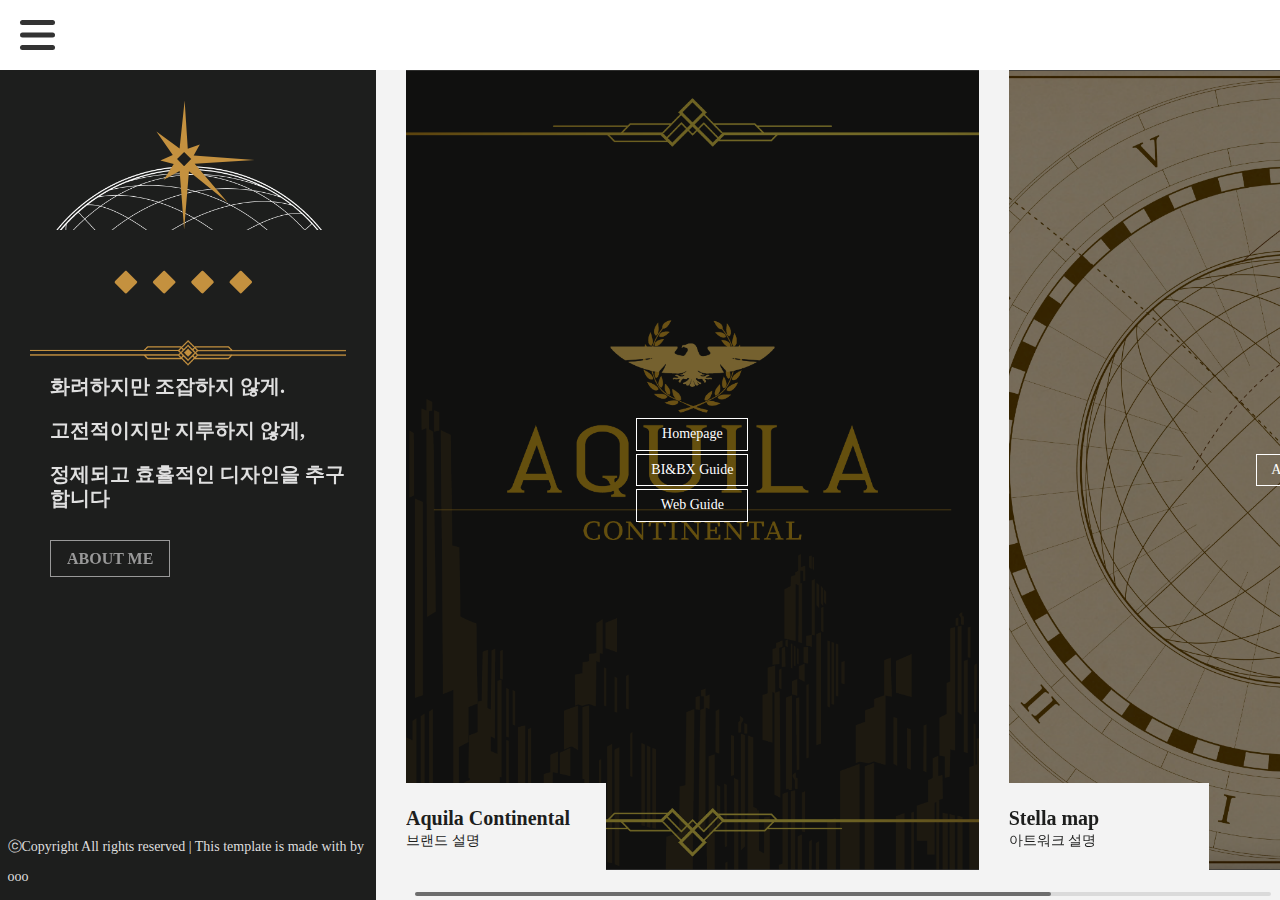
==== index.html @ 27b45d77 "Add files via upload" ====
<!DOCTYPE html>
<html lang="ko">

<head>
    <meta charset="UTF-8">
    <meta name="viewport" content="width=device-width, initial-scale=1.0">
    <title>포트폴리오</title>
    <!-- font -->
    <link href="https://webfontworld.github.io/pretendard/Pretendard.css" rel="stylesheet">
    <link href="https://webfontworld.github.io/recia/ReciaSerifDisplay.css" rel="stylesheet">
    <link href="https://fonts.cdnfonts.com/css/times-new-roman" rel="stylesheet">
    <link href="https://unpkg.com/aos@2.3.1/dist/aos.css" rel="stylesheet">
                

    <!-- css -->
    <link rel="stylesheet" href="https://cdn.jsdelivr.net/npm/swiper@10/swiper-bundle.min.css" />
    <link href="./css/custom.css" rel="stylesheet" type="text/css">
</head>

<body>
    <!-- header -->
    <header>
        <div class="nav">
            <input type="checkbox" id="menuicon">
            <label for="menuicon">
                <span></span>
                <span></span>
                <span></span>
            </label>
            <div class="sidebar">
                <ul>
                    <li><a href="./index.html">home</a></li>
                    <li><a href="./about.html">about me</a></li>
                </ul>
            </div>
        </div>
    </header>
    <!-- ./header -->

    <!-- section -->
    <section>

        <!-- text -->
        <div class="text">
            <h1><img src="./images/I1.png" alt="logo" data-aos="fade-right" data-aos-delay="200"></h1>
            <h6><img src="./images/I2.png" alt="logo-battem" data-aos="fade-right" data-aos-delay="200"></h6>
            <img src="./images/I3.png" alt="border" class="img1" data-aos="fade-right" data-aos-delay="200">
            <img src="./images/I4.png" alt="border2" class="img2" data-aos="fade-right" data-aos-delay="200">
            <p class="textp" data-aos="fade-right" data-aos-delay="400">
                화려하지만 조잡하지 않게.
            </p>
            <p class="textp" data-aos="fade-right" data-aos-delay="500">
                고전적이지만 지루하지 않게,
            </p>
            <p class="textp" data-aos="fade-right" data-aos-delay="700">
                정제되고 효휼적인 디자인을 추구합니다
            </p>
            <a href="./about.html" data-aos="fade-right" data-aos-delay="900">about me</a>
            <!-- copy -->
            <p class="copy">ⓒCopyright All rights reserved | This template is made with by ooo</p>
            <!-- ./copy -->
        </div>
        <!-- ./text -->

        <!-- portfolio -->
        <div class="swiper mySwiper">
            <div class="swiper-wrapper">
                <div class="swiper-slide bg1">
                    <ul>
                        <li><a href="https://xcvb24.github.io/AQULA/">Homepage</a></li>
                        <li><a href="./guide/bi.html">BI&BX Guide</a></li>
                        <li><a href="./guide/web.html">Web Guide</a></li>
                    </ul>
                    <div class="brand">
                        <h2>Aquila Continental</h2>
                        <p>브랜드 설명</p>
                    </div>
                </div>
                <div class="swiper-slide bg2">
                    <ul>
                        <li><a href="#none">Artwork</a></li>
                    </ul>
                    <div class="brand">
                        <h2>Stella map</h2>
                        <p>아트워크 설명</p>
                    </div>
                </div>
                <!-- <div class="swiper-slide bg3">
                    <ul>
                        <li><a href="#none">Artwork</a></li>
                    </ul>
                    <div class="brand">
                        <h2>아트워크</h2>
                        <p>아트워크 설명</p>
                    </div>
                </div> -->
            </div>
            <div class="swiper-scrollbar"></div>
        </div>
        <!-- ./portfolio -->

    </section>
    <!-- ./section -->



    <!-- artwork popup1 -->
    <div class="popup pop1">
        <div class="popup_in">
            <img src="./images/ConstellationMaps.png" alt="2">
        </div>
        <a href="#non3">x</a>
    </div>
    <!-- ./artwork popup1 -->

    <!-- artwork popup2 -->
    <div class="popup pop2">
        <div class="popup_in">
            <img src="./images/3.jpg" alt="3">
        </div>
        <a href="#non3">x</a>
    </div>
    <!-- ./artwork popup2 -->


    <!-- js -->
    <script src="https://code.jquery.com/jquery-3.7.1.min.js"></script>
    <script src="https://cdn.jsdelivr.net/npm/swiper@10/swiper-bundle.min.js"></script>
    <script src="https://unpkg.com/aos@2.3.1/dist/aos.js"></script><!-- aos 라이브러리 -->
    <script src='./script/custom.js'></script>
</body>

</html>
---- css/custom.css ----
* {
	margin: 0;
	padding: 0;
}

ul {
	list-style: none;
}

a {
	text-decoration: none;
	color: #333;
}

body {
	font-family: 'Pretendard', 'ReciaSerifDisplay';
	/* font-family: 'Times New Roman', Times, serif; */
	font-size: 14px;
	line-height: 1.2;
	/* color: #dfdfdf;
	background: ; */
	background: #f3f3f3;
	color: #1d1e1d;
}

/* header */
header {
	width: 100%;
	position: fixed;
	left: 0px;
	top: 0px;
	z-index: 100;
	background: #fff;
	padding: 20px;
	box-sizing: border-box;
}

input[id="menuicon"] {
	display: none;
}

/*메뉴 아이콘 버튼 크기, 위치*/
input[id="menuicon"]+label {
	display: block;
	width: 35px;
	height: 30px;
	position: relative;
	z-index: 100;
	transition: all 0.5s;
	cursor: pointer;
}

/*메뉴 버튼 클릭했을 때 X버튼 색상*/
input[id="menuicon"]:checked+label span {
	background: #fff;
}

/*메뉴 세줄 버튼*/
input[id="menuicon"]+label span {
	display: block;
	position: absolute;
	width: 100%;
	height: 5px;
	border-radius: 30px;
	background: #333;
	transition: all 0.5s;
}

input[id="menuicon"]+label span:nth-child(1) {
	top: 0;
}

input[id="menuicon"]+label span:nth-child(2) {
	top: 50%;
	transform: translateY(-50%);
}

input[id="menuicon"]+label span:nth-child(3) {
	bottom: 0;
}

/*메뉴 버튼 클릭했을 때 세줄버튼에서 X버튼으로 바뀌는 모습*/
input[id="menuicon"]:checked+label span:nth-child(1) {
	top: 50%;
	transform: translateY(-50%) rotate(45deg);
}

input[id="menuicon"]:checked+label span:nth-child(2) {
	opacity: 0;
}

input[id="menuicon"]:checked+label span:nth-child(3) {
	bottom: 50%;
	transform: translateY(50%) rotate(-45deg);
}

/*메뉴 창*/
.sidebar {
	width: 50%;
	height: 100%;
	background: #222;
	position: fixed;
	top: 0;
	left: -100%;
	z-index: 99;
	transition: all 0.5s;
}

input[id="menuicon"]:checked+label+div {
	left: 0;
}

.sidebar ul {
	padding: 5em;
}

.sidebar ul li a {
	display: inline-block;
	color: #fff;
	font-size: 1.5rem;
	margin-bottom: 1em;
	text-transform: uppercase;
	position: relative;
}

.sidebar ul li a::before {
	content: '';
	display: block;
	width: 100%;
	height: 2px;
	background-color: #fff;
	position: absolute;
	left: 0;
	bottom: 0;
	transform-origin: left;
	transform: scaleX(0);
	transition: all 0.7s;
}

.sidebar ul li a:hover::before {
	transform: scaleX(1);
}

/* section */
section {
	width: 100%;
	height: calc(100vh - 70px);
	margin-top: 70px;
	display: -moz-box;
	display: -ms-flexbox;
	display: -webkit-box;
	display: flex;
	overflow-x: hidden;
	position: relative;
}

/* text */
.text {
	background: #1d1e1d;
	color: #dfdfdf;
	width: calc(30% - 60px);
    height: calc(100% - 30px);
	overflow: hidden;
	padding: 30px 30px 0px;
	position: relative;
}

.text>img {
	width: 100%;
	margin: 10px 0 3px;
}

.textp {
	margin: 0 0 20px 20px;
	font-size: 20px;
	font-weight: 600;
}

.img2 {
	display: none;
}

.text h1 {
	font-size: 5rem;
	padding-bottom: 0.1em;
	text-transform: uppercase;
	text-align: center;
}

.text h6 {
	font-size: 1rem;
	padding: 0 10px 20px 0;
	color: #999;
	letter-spacing: 5px;
	text-align: center;
}

.text1 {
	display: -moz-box;
	display: -ms-flexbox;
	display: -webkit-box;
	display: flex;
	margin: 10px 0 0 25px;
}

.text1>h3 {
	font-size: 3rem;
	padding: 10px 10px 0 0;
	margin-right: 10px;
	border-right: #999 2px solid;
	font-family: 'ReciaSerifDisplay';
}

.text2 h3 {
	font-size: 25px;
	font-family: 'ReciaSerifDisplay';
}

.text>div>p {
	font-family: 'Times New Roman', sans-serif;
	font-size: 18px;
	padding-left: 20px;
	margin: 10px 0px;
	font-weight: 900;
}

.icon1 {
	display: -moz-box;
	display: -ms-flexbox;
	display: -webkit-box;
	display: flex;
	padding: 20px 0px 20px 250px;
	background: url(../images/Calendar.png) no-repeat 5% 50%;
}


.icon2 {
	display: -moz-box;
	display: -ms-flexbox;
	display: -webkit-box;
	display: flex;
	padding: 20px 0px 20px 250px;
	background: url(../images/pin.png) no-repeat 5% 50%;
}

.icon3 {
	display: -moz-box;
	display: -ms-flexbox;
	display: -webkit-box;
	display: flex;
	padding: 20px 0px 20px 250px;
	background: url(../images/Phone.png) no-repeat 5% 50%;
}

.icon4 {
	display: -moz-box;
	display: -ms-flexbox;
	display: -webkit-box;
	display: flex;
	padding: 20px 0px 15px 250px;
	background: url(../images/mail.png) no-repeat 5% 50%;
}

.text a {
	display: inline-block;
	margin: 10px 0 0 20px;
	padding: 0.5em 1em;
	font-size: 1rem;
	border: 1px solid #999;
	color: #999;
	text-transform: uppercase;
	font-weight: bold;
	transition: all 1s;
}

.text a:hover {
	background-color: #999;
	color: #fff;
	border-radius: 50px;
}

/* portfolio */
.mySwiper {
	width: 70%;
	display: -moz-box;
	display: -ms-flexbox;
	display: -webkit-box;
	display: flex;
	justify-content: space-between;
	padding-bottom: 30px;
	margin: 0 0 0 30px;
}

.swiper-slide {
	display: -moz-box;
	display: -ms-flexbox;
	display: -webkit-box;
	display: flex;
	justify-content: center;
	align-items: center;
	background-color: #000;
	position: relative;
}

.swiper-slide::before {
	content: '';
	display: block;
	width: 100%;
	height: 100%;
	opacity: 0.5;
	position: absolute;
	top: 0;
	left: 0;
}

.bg1::before {
	background: url(../images/banner.png) no-repeat center top;
	background-size: cover;
}

.bg2::before {
	background: url(../images/ConstellationMaps.png) no-repeat center top;
	background-size: cover;
}

.bg3::before {
	background: url(../images/3.jpg) no-repeat center top;
	background-size: cover;
}

.swiper-slide ul li a {
	display: block;
	color: #fff;
	text-align: center;
	border: 1px solid #fff;
	padding: 0.5em 1em;
	transition: all 1s;
	position: relative;
}

.swiper-slide ul li:not(:last-child) a {
	margin-bottom: 3px;
}

.swiper-slide ul li a:hover {
	background-color: #fff;
	color: #333;
	border-radius: 50px;
}

.brand {
	background-color: #f3f3f3;
	width: 200px;
	padding: 20px 0;
	position: absolute;
	left: 0;
	bottom: 0;
}

.brand h2 {
	font-family: 'Times New Roman', sans-serif;
	font-size: 20px;
	line-height: 30px;
}

.swiper-horizontal>.swiper-scrollbar,
.swiper-scrollbar.swiper-scrollbar-horizontal {
	opacity: 1 !important;
}

/* copy */
.copy {
	width: 100%;
	line-height: 30px;
	box-sizing: border-box;
	position: absolute;
	bottom: 1%;
	left: 2%;
}

/* popup */
.popup {
	position: fixed;
	left: 0;
	top: 0;
	width: 100%;
	height: 100%;
	background-color: rgba(0, 0, 0, 0.5);
	z-index: 1000;
	display: none;
}

.popup_in {
	width: 80%;
	position: absolute;
	top: 50%;
	left: 50%;
	transform: translate(-50%, -50%);
}

.popup_in img {
	display: block;
	width: 100%;
	max-width: 500px;
	margin: auto;
}

.popup a {
	position: absolute;
	top: 50px;
	right: 50px;
	color: #fff;
	font-size: 2rem;
}


/* about me */
.about_section{
	height: auto;
}
.about_section .text{
	height: auto;
}
.about {
	flex: 0 0 70%;
	padding: 30px;
	box-sizing: border-box;
}

.about h1 {
	font-size: 2rem;
	padding-bottom: 0.2em;
	font-family: 'Times New Roman', sans-serif;
}

.about h1:not(:first-child) {
	padding-top: 2em;
}

.about p {
	margin-bottom: 20px;
	font-size: 16px;
}

/* resume */
.resume li {
	margin-bottom: 0.5em;
}

.resume li h2 {
	border: 2px solid #1d1e1d;
	font-size: 1.2rem;
	padding: 1em;
	transition: all 0.5s;
}

.resume li h2 span {
	float: right;
	transform: rotate(90deg);
	transition: all 0.5s;
}

.resume .on h2 {
	border-color: #333;
	background-color: #333;
	color: #fff;
}

.resume .on h2 span {
	transform: rotate(-90deg);
}

.resume li div {
	padding: 0.5em 1em 1em 1em;
	display: none;
}

.resume li div h3 {
	font-size: 1.1rem;
	padding: 15px 0 15PX 23PX;
	background: url(../images/icon2.png) no-repeat 0 50%;
}

.resume li div h3 span {
	font-size: 15px;
	padding: 0 0 0 5px;
	font-weight: 500;
}

/* skill */
.skill {
	display: -moz-box;
	display: -ms-flexbox;
	display: -webkit-box;
	display: flex;
	flex-wrap: wrap;
	justify-content: space-between;
}

.skill li {
	flex: 1 1 33%;
	display: -moz-box;
	display: -ms-flexbox;
	display: -webkit-box;
	display: flex;
	align-items: center;
	margin-bottom: 2em;
}

.skill .chart {
	width: 100px;
	height: 100px;
	position: relative;
	text-align: center;
	margin-right: 1em;
}

.skill h4 {
	font-family: 'ReciaSerifDisplay';
	font-size: 2.5rem;
	margin-right: 0.2em;
}

.skill h4 span {
	font-size: 1.5rem;
	vertical-align: top;
}

.skill h5 {
	font-size: 1rem;
}

/* 1300px ~ */
@media (max-width:1300px) {
	.about_section {
		height: auto;
	}

	.skill li {
		flex: 1 1 50%;
	}
}

/* 999px ~ */
@media (max-width:999px) {
	section {
		display: block;
		height: auto;
	}

	.img1 {
		display: none;
	}

	.img2 {
		display: block;
	}

	.text {
		position: static;
		width: calc(100% - 60px);
	}

	.mySwiper {
		width: 100%;
		height: 700px;
		padding: 30px;
		box-sizing: border-box;
	}
}


/* 610px ~ */
@media (max-width:610px) {
	.skill li {
		flex-direction: column;
		position: relative;
	}

	.skill h4 {
		position: absolute;
		top: 50%;
		left: 50%;
		transform: translate(-58%, -70%);
		margin-right: 0;
	}

	.skill h5 {
		padding-top: 1em;
	}
}
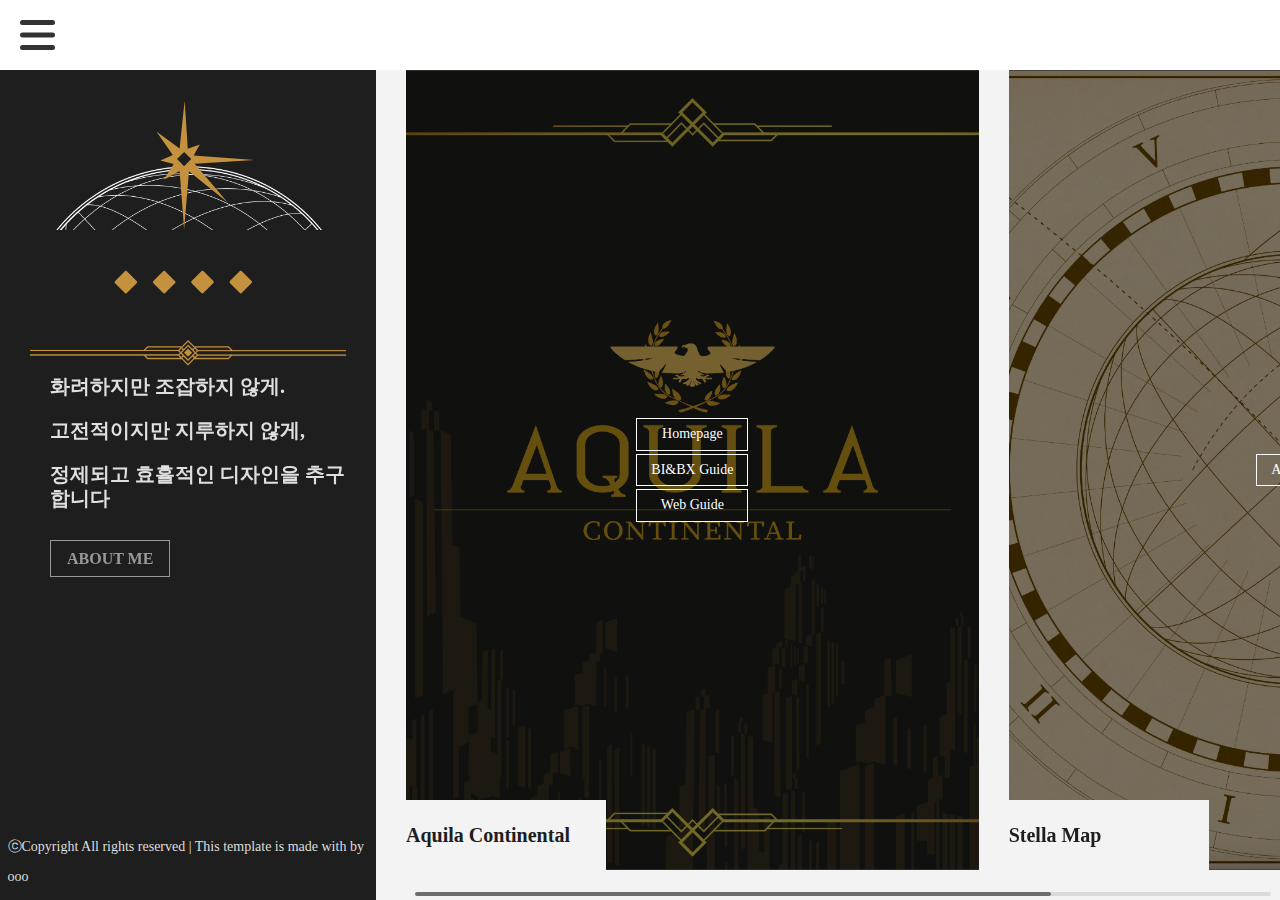
==== commit 42978ee7: "Add files via upload" ====
--- a/index.html
+++ b/index.html
@@ -73,7 +73,7 @@
                     </ul>
                     <div class="brand">
                         <h2>Aquila Continental</h2>
-                        <p>브랜드 설명</p>
+                        <p></p>
                     </div>
                 </div>
                 <div class="swiper-slide bg2">
@@ -81,8 +81,8 @@
                         <li><a href="#none">Artwork</a></li>
                     </ul>
                     <div class="brand">
-                        <h2>Stella map</h2>
-                        <p>아트워크 설명</p>
+                        <h2>Stella Map</h2>
+                        <p></p>
                     </div>
                 </div>
                 <!-- <div class="swiper-slide bg3">
